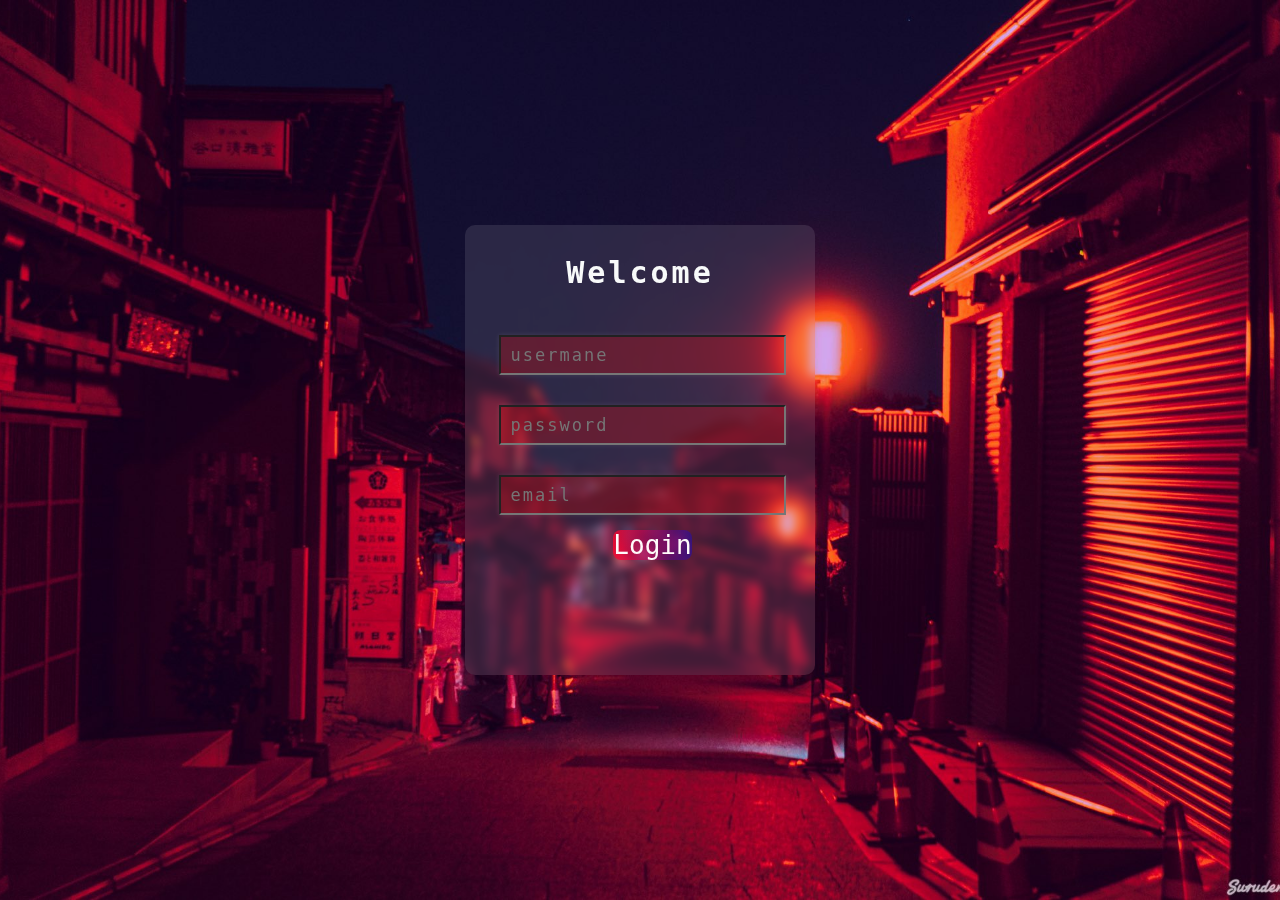
==== index.html @ d90ec5ea "VATAS" ====
<!DOCTYPE html>
<html lang="en">
<head>
    <meta charset="UTF-8">
    <meta http-equiv="X-UA-Compatible" content="IE=edge">
    <meta name="viewport" content="width=device-width, initial-scale=1.0">
    <link rel="stylesheet" href="https://cdnjs.cloudflare.com/ajax/libs/font-awesome/6.0.0-beta2/css/all.min.css" integrity="sha512-YWzhKL2whUzgiheMoBFwW8CKV4qpHQAEuvilg9FAn5VJUDwKZZxkJNuGM4XkWuk94WCrrwslk8yWNGmY1EduTA==" crossorigin="anonymous" referrerpolicy="no-referrer" />
    
<style>
*{
    margin:0 ; 
    padding: 0;
    box-sizing: border-box;
    font-family: monospace ;
    transition: all .2s linear;
}

/* background */
.form-container
{
min-height: 100vh;
display: flex;
align-items: center;
justify-content:center;
background: url(IMG_2077.JPG);
background-size:cover ;
background-position: center;
transform-style: 1000px;

}
/* frame */
.form-container form
{
height: 450px;
width: 350px;
background: rgba(255,255,255,.1);
text-align: center;
border-radius: 10px;
backdrop-filter: blur(5px);



}
/* Well CUM */
.form-container form h3{
    font-size: 30px;
    padding: 30px 0;
    color: rgb(248, 250, 250);
    letter-spacing: 3px;
}
/* Icon */
.form-container form i{
    margin-left: 3px;
    padding: 0.5px;
    font-size: 20px;
    color: rgba(252, 252, 252, 0.849);
}

/* Blank */
.form-container form input{
    height: 40px;
    width: 82%;
    background: rgba(236, 7, 7, 0.274);
    color: rgba(141, 243, 243, 0.911);
    box-shadow: 0 0 5px rgba(248, 248, 246, 0.11);
    font-size: 17px;
    padding:  10px;
    margin: 15px;
    letter-spacing: 2px;
    
}
/* loing */
.form-container form a {
    font-size: 200%;
    width: 150%;
    height: 50%;
    margin-left: 25px;
    cursor: pointer;
    background: linear-gradient(90deg, rgba(252, 6, 47, 0.801) ,rgba(7, 3, 240, 0.363));
    color: snow;
    border-radius: 8px;
    text-decoration: none;
    
/* Expansion loing */
}
.form-container form   a:hover{
    letter-spacing: 10px;
}
</style> 


<!-- html -->
<title>Document</title>
</head>
<body>
    <div class="form-container">
        <form action="" id="form">
            <h3>Welcome</h3>
            <i class="fas fa-user"></i>
            <input type="text" placeholder="usermane" /><br>
            <i class="fas fa-key"></i>
            <input type="password" placeholder="password" /><br>
            <i class="far fa-envelope"></i>
            <input type="email" placeholder="email" /><br>

            <a href="Resume\index.html  ">Login</a>
        </form>
    </div>


    
<!-- java    -->
<script>
    var form = document.getElementById('form');
    form.addEventListener('mousemove',(e)=>{
        var x =(window.innerWidth / 2- e.pageX) / 12;
        var y =(window.innerWidth / 2- e.pageY) / 12;

        form.style.transform = 'rotateX('+ x + 'deg)rotateY('+ y +'deg)';

    });
    form.addEventListener('mouseleave',function(){
        form.style.transform = 'rotateX(0deg)rotateY(0deg)';

    });
</script>

</body>
</html>
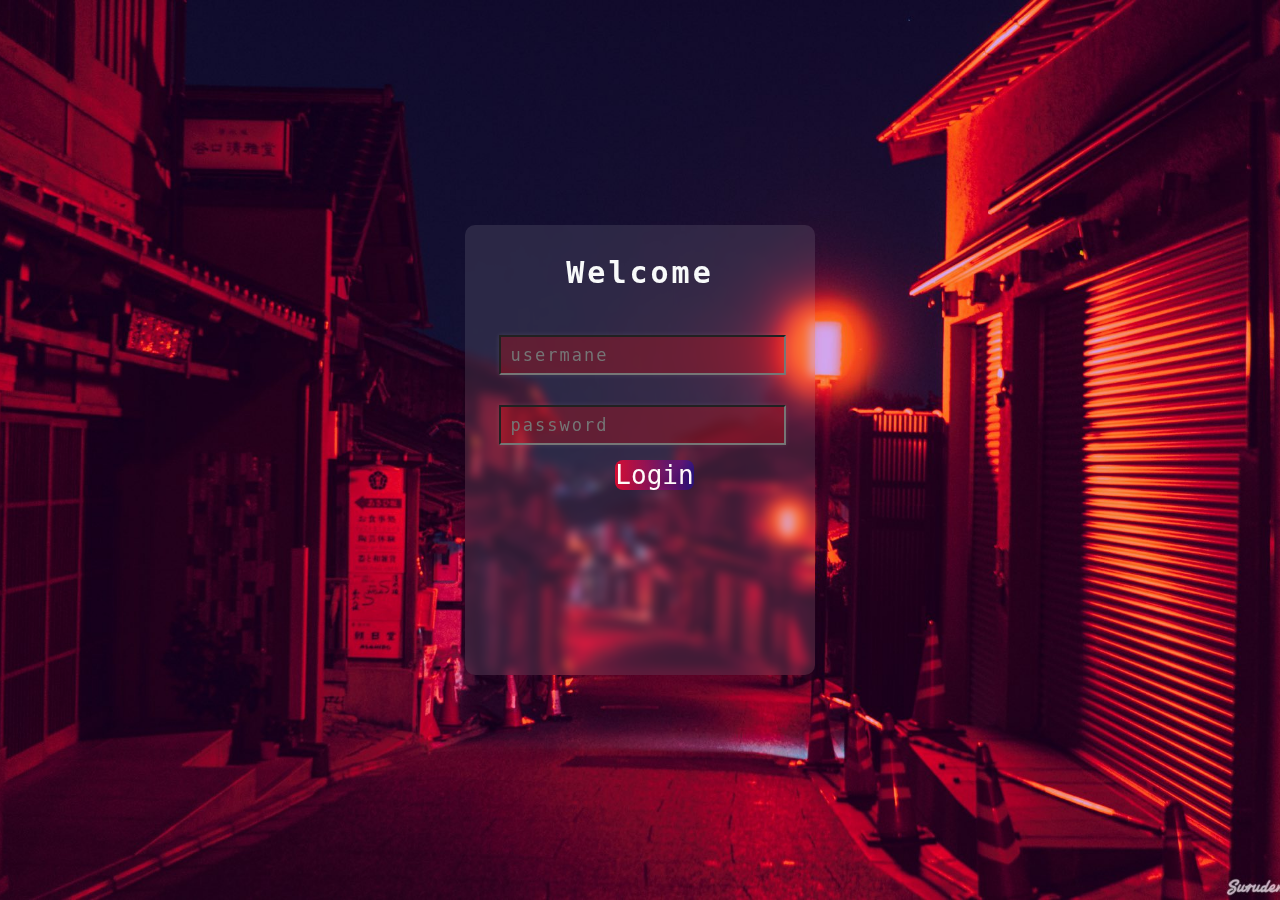
==== commit 46f3a63f: "RRR" ====
--- a/index.html
+++ b/index.html
@@ -101,7 +101,7 @@
             <i class="fas fa-key"></i>
             <input type="password" placeholder="password" /><br>
             <i class="far fa-envelope"></i>
-            <input type="email" placeholder="email" /><br>
+            <!-- <input type="email" placeholder="email" /><br> -->
 
             <a href="Resume\index.html  ">Login</a>
         </form>
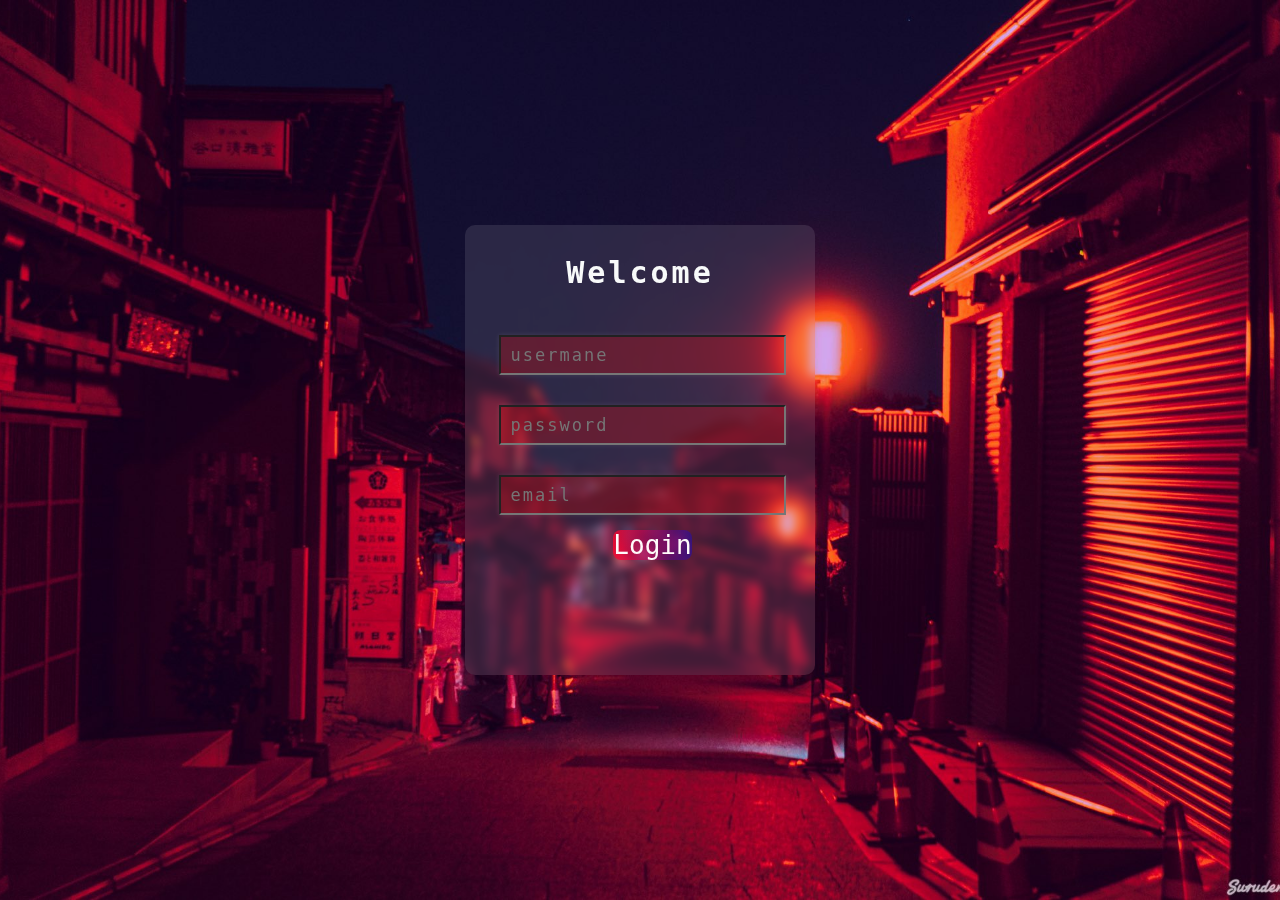
==== commit dccf04f3: "MM" ====
--- a/index.html
+++ b/index.html
@@ -101,7 +101,7 @@
             <i class="fas fa-key"></i>
             <input type="password" placeholder="password" /><br>
             <i class="far fa-envelope"></i>
-            <!-- <input type="email" placeholder="email" /><br> -->
+            <input type="email" placeholder="email" /><br>
 
             <a href="Resume\index.html  ">Login</a>
         </form>
